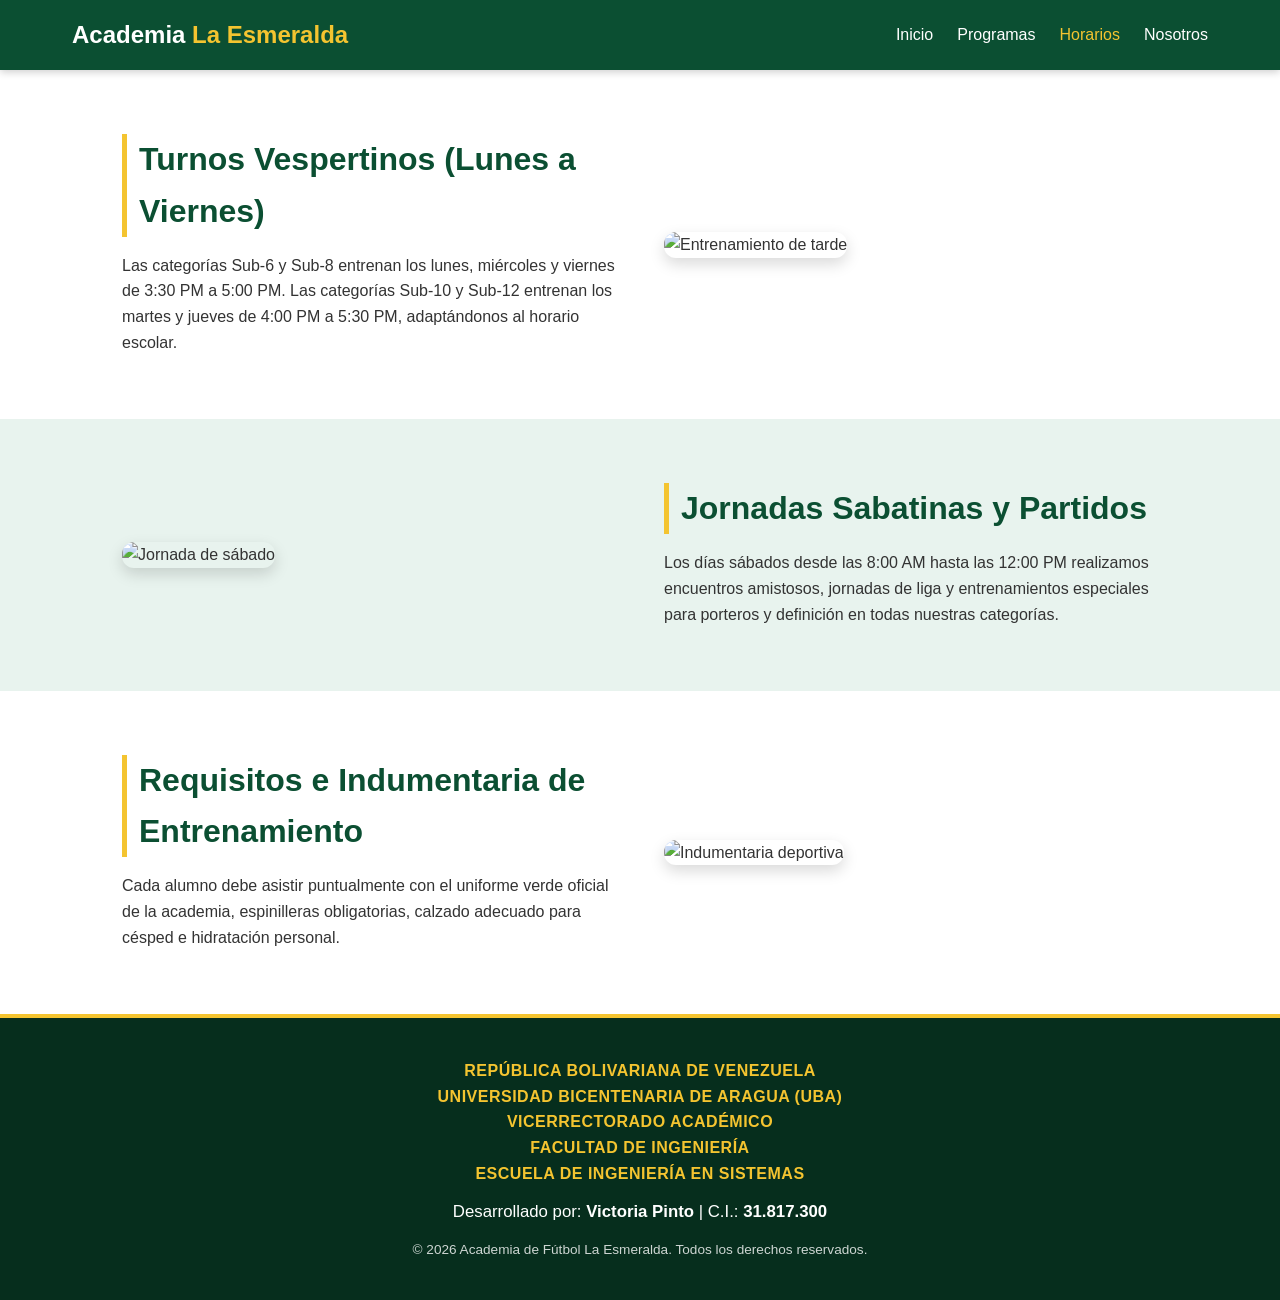
==== horarios.html @ 40fd755b "Landing page almost finished" ====
<!DOCTYPE html>
<html lang="es">
<head>
  <meta charset="UTF-8">
  <meta name="viewport" content="width=device-width, initial-scale=1.0">
  <title>Academia La Esmeralda | Horarios</title>
  <link rel="stylesheet" href="styles.css">
</head>
<body>

  <header>
    <nav class="navbar">
      <a href="index.html" class="logo">Academia <span>La Esmeralda</span></a>
      <ul class="nav-links">
        <li><a href="index.html">Inicio</a></li>
        <li><a href="programas.html">Programas</a></li>
        <li><a href="horarios.html" class="activo">Horarios</a></li>
        <li><a href="nosotros.html">Nosotros</a></li>
      </ul>
    </nav>
  </header>

  <main>
    <!-- SECCIÓN SECUNDARIA 1 -->
    <section class="seccion-info">
      <div class="texto-columna">
        <h2>Turnos Vespertinos (Lunes a Viernes)</h2>
        <p>Las categorías Sub-6 y Sub-8 entrenan los lunes, miércoles y viernes de 3:30 PM a 5:00 PM. Las categorías Sub-10 y 
          Sub-12 entrenan los martes y jueves de 4:00 PM a 5:30 PM, adaptándonos al horario escolar.</p>
      </div>
      <div class="multimedia-columna">
        <img src="https://images.unsplash.com/photo-1431324155629-1a6deb1dec8d?auto=format&fit=crop&w=800&q=80" alt="Entrenamiento de tarde">
      </div>
    </section>

    <!-- SECCIÓN SECUNDARIA 2 -->
    <section class="seccion-fondo-alterno">
      <div class="contenedor-interno">
        <div class="texto-columna">
          <h2>Jornadas Sabatinas y Partidos</h2>
          <p>Los días sábados desde las 8:00 AM hasta las 12:00 PM realizamos encuentros amistosos, 
            jornadas de liga y entrenamientos especiales para porteros y definición en todas nuestras categorías.</p>
        </div>
        <div class="multimedia-columna">
          <img src="https://images.unsplash.com/photo-1551958219-acbc608c6377?auto=format&fit=crop&w=800&q=80" alt="Jornada de sábado">
        </div>
      </div>
    </section>

    <!-- SECCIÓN SECUNDARIA 3 -->
    <section class="seccion-info">
      <div class="texto-columna">
        <h2>Requisitos e Indumentaria de Entrenamiento</h2>
        <p>Cada alumno debe asistir puntualmente con el uniforme verde oficial de la academia, espinilleras obligatorias, 
          calzado adecuado para césped e hidratación personal.</p>
      </div>
      <div class="multimedia-columna">
        <img src="https://images.unsplash.com/photo-1517466787929-bc90951d0974?auto=format&fit=crop&w=800&q=80" alt="Indumentaria deportiva">
      </div>
    </section>
  </main>

  <footer>
    <p class="membrete-uba">
      REPÚBLICA BOLIVARIANA DE VENEZUELA <br>
      UNIVERSIDAD BICENTENARIA DE ARAGUA (UBA) <br>
      VICERRECTORADO ACADÉMICO <br>
      FACULTAD DE INGENIERÍA <br>
      ESCUELA DE INGENIERÍA EN SISTEMAS
    </p>
    <p class="datos-autor">
      Desarrollado por: <strong>Victoria Pinto</strong> | C.I.: <strong>31.817.300</strong>
    </p>
    <p class="copyright">
      &copy; 2026 Academia de Fútbol La Esmeralda. Todos los derechos reservados.
    </p>
  </footer>

</body>
</html>
---- styles.css ----
/* Paleta de colores inspirada en ColorHunt (Verde Pino predominante) */
:root {
  --verde-pino: #0B4F32;
  --verde-oscuro: #062E1D;
  --verde-claro: #E8F3EE;
  --amarillo-acento: #F4C430;
  --blanco: #FFFFFF;
  --gris-texto: #333333;
}

* {
  margin: 0;
  padding: 0;
  box-sizing: border-box;
}

body {
  font-family: 'Segoe UI', Tahoma, Geneva, Verdana, sans-serif;
  color: var(--gris-texto);
  background-color: var(--blanco);
  line-height: 1.6;
}

/* NAVBAR */
header {
  background-color: var(--verde-pino);
  color: var(--blanco);
  position: sticky;
  top: 0;
  z-index: 1000;
  box-shadow: 0 2px 8px rgba(0, 0, 0, 0.2);
}

.navbar {
  max-width: 1200px;
  margin: 0 auto;
  display: flex;
  justify-content: space-between;
  align-items: center;
  padding: 1rem 2rem;
}

.logo {
  font-size: 1.5rem;
  font-weight: bold;
  color: var(--blanco);
  text-decoration: none;
}

.logo span {
  color: var(--amarillo-acento);
}

.nav-links {
  list-style: none;
  display: flex;
  gap: 1.5rem;
}

.nav-links a {
  color: var(--blanco);
  text-decoration: none;
  font-weight: 500;
  transition: color 0.3s ease;
}

.nav-links a:hover,
.nav-links a.activo {
  color: var(--amarillo-acento);
}

/* SLIDER (CARRUSEL) */
.slider-container {
  position: relative;
  max-width: 100%;
  height: 480px;
  overflow: hidden;
  background-color: var(--verde-oscuro);
}

.slide {
  display: none;
  width: 100%;
  height: 100%;
  position: relative;
}

.slide.active {
  display: block;
}

.slide img {
  width: 100%;
  height: 100%;
  object-fit: cover;
  opacity: 0.55;
}

.slide-caption {
  position: absolute;
  top: 50%;
  left: 50%;
  transform: translate(-50%, -50%);
  text-align: center;
  color: var(--blanco);
  width: 80%;
  max-width: 700px;
}

.slide-caption h1 {
  font-size: 2.8rem;
  margin-bottom: 0.8rem;
  text-transform: uppercase;
  text-shadow: 2px 2px 6px rgba(0,0,0,0.6);
}

.slide-caption p {
  font-size: 1.2rem;
  margin-bottom: 1.5rem;
}

.btn-principal {
  background-color: var(--amarillo-acento);
  color: var(--verde-oscuro);
  padding: 0.8rem 1.6rem;
  text-decoration: none;
  font-weight: bold;
  border-radius: 25px;
  transition: transform 0.2s ease, background-color 0.2s ease;
  display: inline-block;
}

.btn-principal:hover {
  background-color: #ffd659;
  transform: scale(1.05);
}

.slider-btn {
  position: absolute;
  top: 50%;
  transform: translateY(-50%);
  background-color: rgba(11, 79, 50, 0.7);
  color: var(--blanco);
  border: none;
  font-size: 2rem;
  padding: 0.5rem 1rem;
  cursor: pointer;
  border-radius: 4px;
}

.slider-btn:hover {
  background-color: var(--amarillo-acento);
  color: var(--verde-oscuro);
}

.prev { left: 20px; }
.next { right: 20px; }

/* SECCIONES DE INFORMACIÓN */
.seccion-info {
  max-width: 1100px;
  margin: 0 auto;
  padding: 4rem 2rem;
  display: flex;
  align-items: center;
  gap: 3rem;
}

.seccion-fondo-alterno {
  background-color: var(--verde-claro);
  max-width: 100%;
}

.seccion-fondo-alterno .contenedor-interno {
  max-width: 1100px;
  margin: 0 auto;
  padding: 4rem 2rem;
  display: flex;
  align-items: center;
  gap: 3rem;
  flex-direction: row-reverse;
}

.texto-columna {
  flex: 1;
}

.texto-columna h2 {
  color: var(--verde-pino);
  font-size: 2rem;
  margin-bottom: 1rem;
  border-left: 5px solid var(--amarillo-acento);
  padding-left: 12px;
}

.multimedia-columna {
  flex: 1;
}

.multimedia-columna img,
.multimedia-columna video {
  width: 100%;
  border-radius: 12px;
  box-shadow: 0 6px 15px rgba(0, 0, 0, 0.15);
}

/* FORMULARIO DE CONTACTO */
.seccion-contacto {
  background-color: var(--verde-pino);
  color: var(--blanco);
  padding: 4rem 2rem;
  text-align: center;
}

.seccion-contacto h2 {
  color: var(--amarillo-acento);
  font-size: 2.2rem;
  margin-bottom: 0.5rem;
}

.formulario-contacto {
  max-width: 550px;
  margin: 2rem auto 0;
  background-color: var(--blanco);
  color: var(--gris-texto);
  padding: 2rem;
  border-radius: 12px;
  text-align: left;
}

.campo-form {
  margin-bottom: 1.2rem;
}

.campo-form label {
  display: block;
  font-weight: bold;
  margin-bottom: 0.4rem;
  color: var(--verde-pino);
}

.campo-form input,
.campo-form textarea {
  width: 100%;
  padding: 0.8rem;
  border: 1px solid #ccc;
  border-radius: 6px;
  font-family: inherit;
}

.btn-enviar {
  width: 100%;
  background-color: var(--amarillo-acento);
  color: var(--verde-oscuro);
  border: none;
  padding: 0.9rem;
  font-size: 1rem;
  font-weight: bold;
  border-radius: 6px;
  cursor: pointer;
}

.btn-enviar:hover {
  background-color: #e0b020;
}

/* FOOTER */
footer {
  background-color: var(--verde-oscuro);
  color: var(--blanco);
  text-align: center;
  padding: 2.5rem 1.5rem;
  border-top: 4px solid var(--amarillo-acento);
}

.membrete-uba {
  font-weight: bold;
  color: var(--amarillo-acento);
  margin-bottom: 0.8rem;
  letter-spacing: 0.5px;
}

.datos-autor {
  margin-bottom: 0.8rem;
  font-size: 1.05rem;
}

.copyright {
  font-size: 0.85rem;
  opacity: 0.8;
}

/* RESPONSIVE */
@media (max-width: 768px) {
  .navbar {
    flex-direction: column;
    gap: 1rem;
  }
  .seccion-info,
  .seccion-fondo-alterno .contenedor-interno {
    flex-direction: column;
  }
}
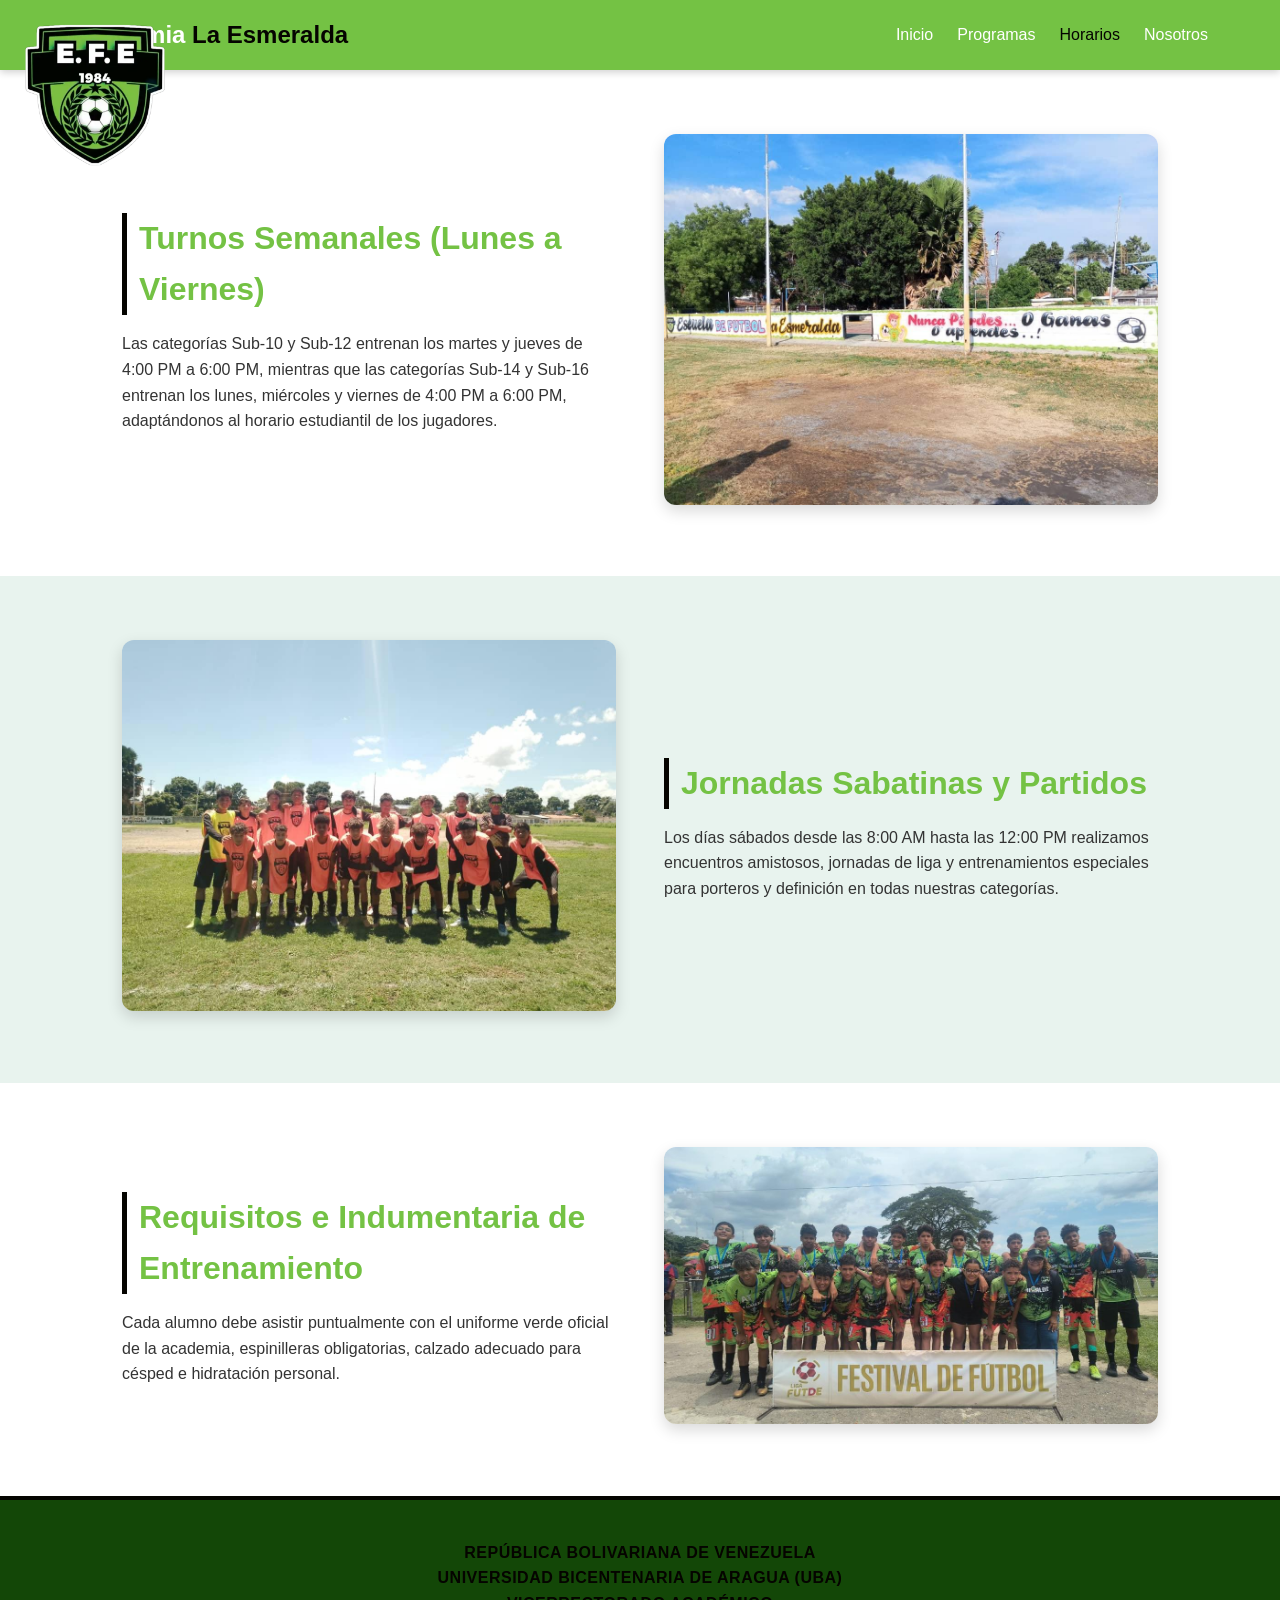
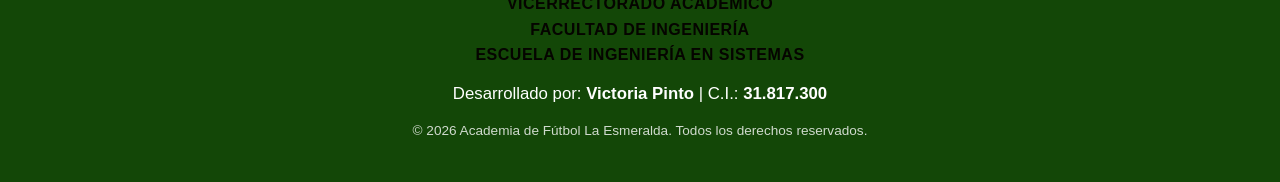
==== commit 27b7b384: "terminando..." ====
--- a/horarios.html
+++ b/horarios.html
@@ -4,11 +4,15 @@
   <meta charset="UTF-8">
   <meta name="viewport" content="width=device-width, initial-scale=1.0">
   <title>Academia La Esmeralda | Horarios</title>
+  <link rel="icon" type="image/jpeg" href="./Imagenes/image.jpg">
   <link rel="stylesheet" href="styles.css">
 </head>
 <body>
 
   <header>
+
+  <img src="./Imagenes/image.jpg" alt="logo de la academia" class="LaEsmeraldaLogo">
+
     <nav class="navbar">
       <a href="index.html" class="logo">Academia <span>La Esmeralda</span></a>
       <ul class="nav-links">
@@ -24,12 +28,13 @@
     <!-- SECCIÓN SECUNDARIA 1 -->
     <section class="seccion-info">
       <div class="texto-columna">
-        <h2>Turnos Vespertinos (Lunes a Viernes)</h2>
-        <p>Las categorías Sub-6 y Sub-8 entrenan los lunes, miércoles y viernes de 3:30 PM a 5:00 PM. Las categorías Sub-10 y 
-          Sub-12 entrenan los martes y jueves de 4:00 PM a 5:30 PM, adaptándonos al horario escolar.</p>
+        <h2>Turnos Semanales (Lunes a Viernes)</h2>
+        <p>Las categorías Sub-10 y Sub-12 entrenan los martes y jueves de 4:00 PM a 6:00 PM, mientras que las 
+          categorías Sub-14 y Sub-16 entrenan los lunes, miércoles y viernes de 4:00 PM a 6:00 PM, adaptándonos 
+          al horario estudiantil de los jugadores.</p>
       </div>
       <div class="multimedia-columna">
-        <img src="https://images.unsplash.com/photo-1431324155629-1a6deb1dec8d?auto=format&fit=crop&w=800&q=80" alt="Entrenamiento de tarde">
+        <img src="./Imagenes/turnos.jpeg" alt="Entrenamiento de tarde">
       </div>
     </section>
 
@@ -42,7 +47,7 @@
             jornadas de liga y entrenamientos especiales para porteros y definición en todas nuestras categorías.</p>
         </div>
         <div class="multimedia-columna">
-          <img src="https://images.unsplash.com/photo-1551958219-acbc608c6377?auto=format&fit=crop&w=800&q=80" alt="Jornada de sábado">
+          <img src="./Imagenes/sabatinosypartidos.jpeg" alt="Jornada de sábado">
         </div>
       </div>
     </section>
@@ -55,7 +60,7 @@
           calzado adecuado para césped e hidratación personal.</p>
       </div>
       <div class="multimedia-columna">
-        <img src="https://images.unsplash.com/photo-1517466787929-bc90951d0974?auto=format&fit=crop&w=800&q=80" alt="Indumentaria deportiva">
+        <img src="./Imagenes/uniformes.jpeg" alt="Indumentaria deportiva">
       </div>
     </section>
   </main>
--- a/styles.css
+++ b/styles.css
@@ -1,9 +1,8 @@
-/* Paleta de colores inspirada en ColorHunt (Verde Pino predominante) */
 :root {
-  --verde-pino: #0B4F32;
-  --verde-oscuro: #062E1D;
+  --verde-pino: #74c244;
+  --verde-oscuro: #74C244;
   --verde-claro: #E8F3EE;
-  --amarillo-acento: #F4C430;
+  --amarillo-acento: #050400;
   --blanco: #FFFFFF;
   --gris-texto: #333333;
 }
@@ -25,10 +24,17 @@
 header {
   background-color: var(--verde-pino);
   color: var(--blanco);
-  position: sticky;
+  position: relative;
   top: 0;
-  z-index: 1000;
+  z-index: 1;
   box-shadow: 0 2px 8px rgba(0, 0, 0, 0.2);
+}
+
+.LaEsmeraldaLogo {
+  position: absolute;
+  z-index: 2;
+  width: 150px;
+  margin: 20px;
 }
 
 .navbar {
@@ -131,7 +137,7 @@
 }
 
 .btn-principal:hover {
-  background-color: #ffd659;
+  background-color: #134707;
   transform: scale(1.05);
 }
 
@@ -261,12 +267,12 @@
 }
 
 .btn-enviar:hover {
-  background-color: #e0b020;
+  background-color: #134707;
 }
 
 /* FOOTER */
 footer {
-  background-color: var(--verde-oscuro);
+  background-color: #134707;
   color: var(--blanco);
   text-align: center;
   padding: 2.5rem 1.5rem;
@@ -292,6 +298,10 @@
 
 /* RESPONSIVE */
 @media (max-width: 768px) {
+  .LaEsmeraldaLogo {
+    width: 85px;
+    margin: 10px;
+  }
   .navbar {
     flex-direction: column;
     gap: 1rem;
@@ -300,4 +310,13 @@
   .seccion-fondo-alterno .contenedor-interno {
     flex-direction: column;
   }
+}
+@media (min-width: 768px) and (max-width: 1024px) {
+  .LaEsmeraldaLogo {
+    width: 120px;
+    margin: 10px;
+  }
+  .logo {
+    margin-left: 110px;
+  }
 }
